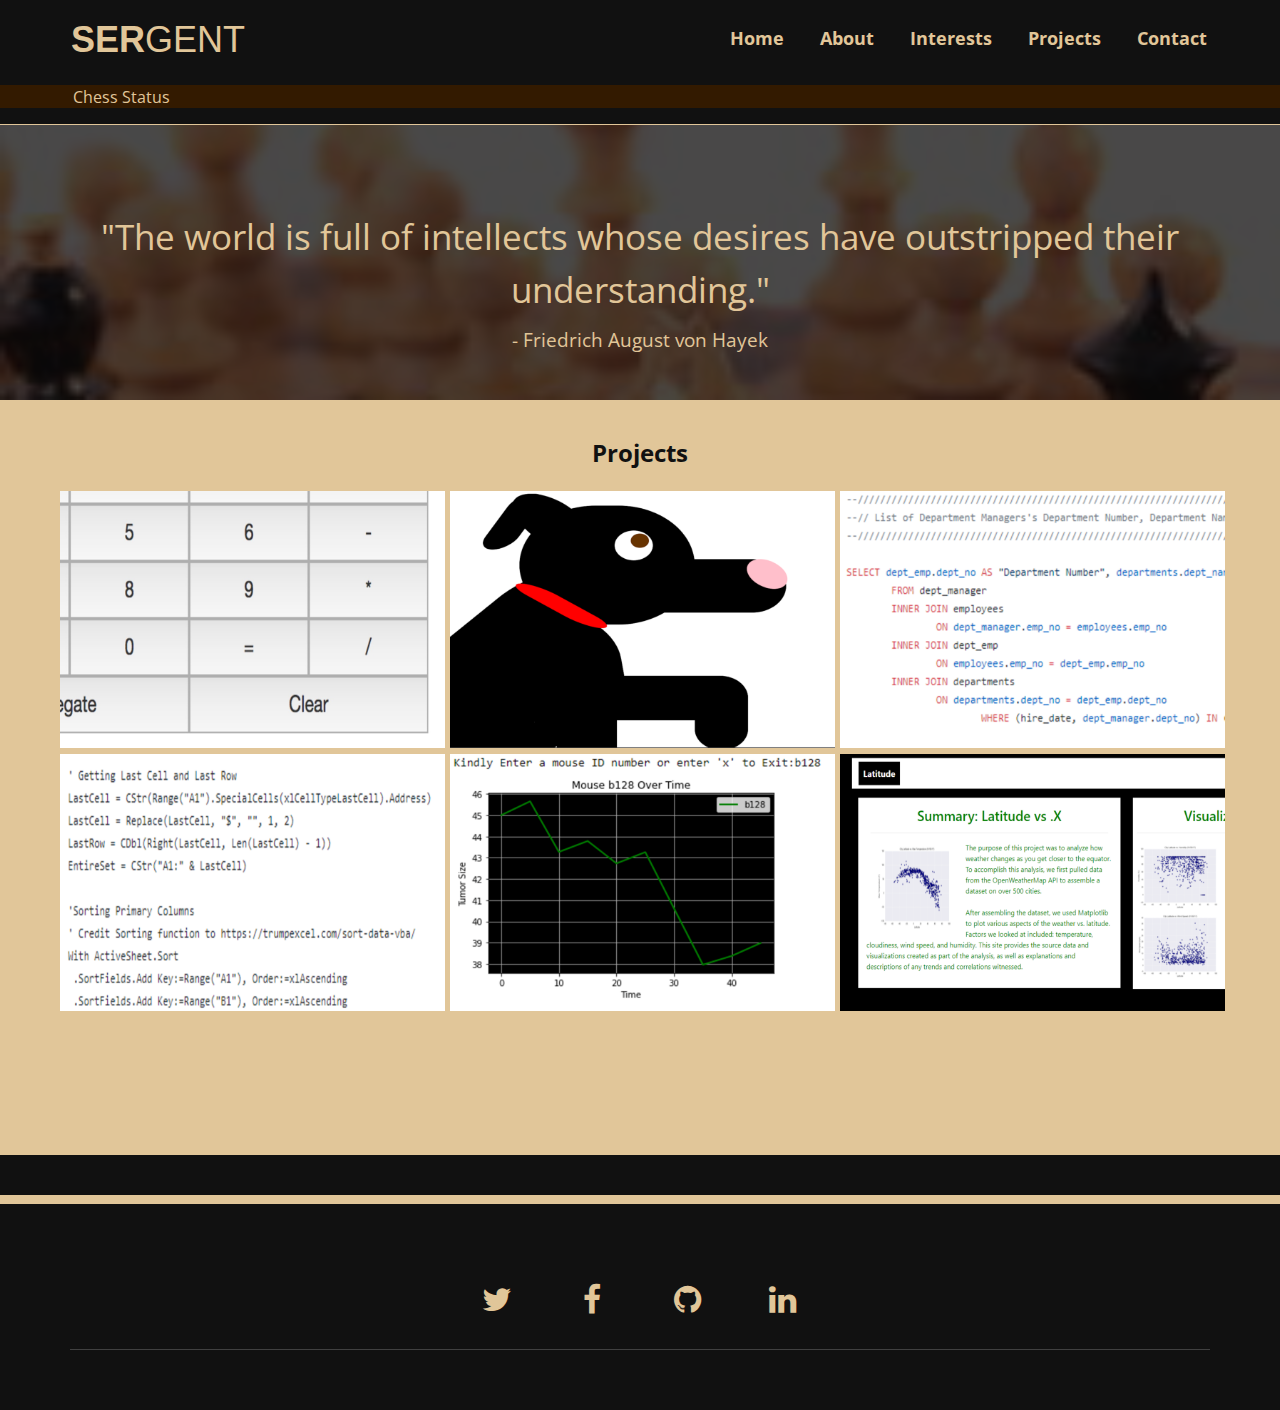
==== projects.html @ dc7c894d "first commit" ====
<!DOCTYPE html>
<html lang="en">
  <head>
    <!--///////////////////////////////////////////////////////////////////////////////////////////////////-->
    <!--///////////////////////////////////////////// Imports /////////////////////////////////////////////-->
    <!--///////////////////////////////////////////////////////////////////////////////////////////////////-->
    <meta charset="utf-8">
    <meta name="viewport" content="width=device-width, initial-scale=1">
    <title>Sergent</title>
    <!--<meta name="description" content="Attempting to see where this is.">-->
    <!--<meta name="keywords" content="free website templates, free bootstrap themes, free template, free bootstrap, free website template">-->
    <link rel="stylesheet" type="text/css" href="https://fonts.googleapis.com/css?family=Open+Sans|Candal|Alegreya+Sans">
    <link rel="stylesheet" type="text/css" href="css/font-awesome.min.css">
    <link rel="stylesheet" type="text/css" href="css/bootstrap.min.css">
    <link rel="stylesheet" type="text/css" href="css/imagehover.min.css">
    <link rel="stylesheet" type="text/css" href="css/style.css">
  </head>
  <body>
    <!--///////////////////////////////////////////////////////////////////////////////////////////////////-->
    <!--///////////////////////////////////////////// Nav Bar /////////////////////////////////////////////-->
    <!--///////////////////////////////////////////////////////////////////////////////////////////////////-->
    <nav class="navbar navbar-default navbar-fixed-top" id="ok">
      <div class="container">
        <div class="navbar-header">
        <button type="button" class="navbar-toggle" data-toggle="collapse" data-target="#myNavbar">
          <span class="icon-bar"></span>
          <span class="icon-bar"></span>
          <span class="icon-bar"></span>
        </button>
        <!--<img src="img/myHeader.jpg" class="navbar-brand class101">-->
        <a class="navbar-brand" href="index.html">Ser<span>gent</span></a>
        </div>
    <!--///////////////////////////////////////////////////////////////////////////////////////////////////-->
    <!--////////////////////////////////////////// Nav Bar Links///////////////////////////////////////////-->
    <!--///////////////////////////////////////////////////////////////////////////////////////////////////-->
        <div class="collapse navbar-collapse" id="myNavbar">
        <ul class="nav navbar-nav navbar-right">
          <li><a href="index.html">Home</a></li>
          <li><a href="about.html">About</a></li>
          <li><a href="interests.html">Interests</a></li>
          <li><a href="projects.html">Projects</a></li>
          <li><a href="contact.html">Contact</a></li>
        </ul>
        </div>
      </div>
      <div class="linksForMe">
        <div class="container">
            <a class="linksForMe1" href="https://www.chess.com/member/brenford" target="_blank">Chess Status</a>
        </div>
      </div>
    </nav>
    <!--///////////////////////////////////////////////////////////////////////////////////////////////////-->
    <!--/////////////////////////////////////////////// Quote /////////////////////////////////////////////-->
    <!--///////////////////////////////////////////////////////////////////////////////////////////////////-->
    <div class="banner">
      <div class="bg-color">
        <div class="container">
          <div class="row">
            <div class="banner-text text-center">
              <div class="intro-para text-center quote">
                <p class="big-text text-border">"The world is full of intellects whose desires have outstripped their understanding."</p>
                <a href="https://en.wikipedia.org/wiki/Friedrich_Hayek" target="_blank"><p class="fruitman">- Friedrich August von Hayek</p></a>
              </div>
            </div>
          </div>
        </div>
      </div>
    </div>
    <!--///////////////////////////////////////////////////////////////////////////////////////////////////-->
    <!--//////////////////////////////////////////// Projects /////////////////////////////////////////////-->
    <!--/////////////////////////////// Image sizes have to be 1080 by 720px //////////////////////////////-->
    <!--////////////////////////////////////// http://resizeimage.net/ ////////////////////////////////////-->
    <!--///////////////////////////////////////////////////////////////////////////////////////////////////-->

    <section id="projects" class="anchor"></section>
      <section id ="courses" class="section-padding" style="padding-bottom: 40px">
        <div class="container">
          <div class="row">
            <div class="header-section text-center">
              <h2><Strong>Projects</Strong></h2> 
            </div>
          </div>
        </div>
        <div class="container gamechanger">
          <div class="row">
            <div class="col-md-4 col-sm-6 padleft-right gamechanger1">
              <figure class="imghvr-fold-up">
                <img src="img/myNewCalc.jpg" class="img-responsive">
                <figcaption>
                    <h3>Calculator</h3>
                    <p>A basic JavaScript calculator.</p>
                </figcaption>
                <a href="https://github.com/Preft/JSCalc" target="_blank"></a>
              </figure>
            </div>
            <div class="col-md-4 col-sm-6 padleft-right gamechanger1">
              <figure class="imghvr-fold-up">
                <img src="img/newDog.png" class=" img-responsive">
                <figcaption>
                    <h3>Italian Greyhound</h3>
                    <p>An html/css construction of an Italian Greyhound.</p>
                </figcaption>
                <a href="https://codepen.io/Preft/pen/owXWNm" target="_blank"></a>
              </figure>
            </div>
            <div class="col-md-4 col-sm-6 padleft-right gamechanger1">
              <figure class="imghvr-fold-up">
                <img src="img/SQL_Queries.png" class="img-responsive">
                <figcaption>
                    <h3>SQL Queries</h3>
                    <p>Analysis of Employee Info using PostgreSQL.</p>
                </figcaption>
                <a href="https://github.com/Preft/sql-challenge" target="_blank"></a>
              </figure>
            </div>
            <div class="col-md-4 col-sm-6 padleft-right gamechanger1">
              <figure class="imghvr-fold-up">
                <img src="img/VBAStock.png" class="img-responsive">
                <figcaption>
                    <h3>VBA Script</h3>
                    <p>Summarizing Stock information using VBA.</p>
                </figcaption>
                <a href="https://github.com/Preft/VBA-challenge" target="_blank"></a>
              </figure>
            </div>
            <div class="col-md-4 col-sm-6 padleft-right gamechanger1">
              <figure class="imghvr-fold-up">
                <img src="img/MatPlotLib.png" class="img-responsive">
                <figcaption>
                    <h3>Python's MatPlotLib Library</h3>
                    <p>Graphing Demonstration using Python's MatPlotLib library.</p>
                </figcaption>
                <a href="https://github.com/Preft/The-Power-of-Plots" target="_blank"></a>
              </figure>
            </div>
            <div class="col-md-4 col-sm-6 padleft-right gamechanger1">
              <figure class="imghvr-fold-up">
                <img src="img/WebDesignFrame.png" class="img-responsive">
                <figcaption>
                    <h3>Web Design Page</h3>
                    <p>Page created from HTLM and CSS to display data.</p>
                </figcaption>
                <a href="https://github.com/Preft/Web-Design-Challenge" target="_blank"></a>
              </figure>
            </div>
          </div>
        </div>
      <br>
      <br>
      <br>
      <br>
    </section>
    <!--///////////////////////////////////////////////////////////////////////////////////////////////////-->
    <!--////////////////////////////////////////////// Footer /////////////////////////////////////////////-->
    <!--///////////////////////////////////////////////////////////////////////////////////////////////////-->
    <footer id="footer" class="footer">
      <div class="linksForMe2"></div>
      <div class="container text-center">
      <ul class="social-links">
        <li><a href="https://twitter.com/Cyclic_BlitZ" target="_blank"><i class="fa fa-twitter fa-fw"></i></a></li>
        <li><a href="https://www.facebook.com/brent.sergent.7" target="_blank"><i class="fa fa-facebook fa-fw"></i></a></li>
        <li><a href="https://github.com/Preft" target="_blank"><i class="fa fa-github fa-fw"></i></a></li>
        <li><a href="https://www.linkedin.com/in/brenford-sergent-08a027138/" target="_blank"><i class="fa fa-linkedin fa-fw"></i></a></li>
      </ul>
            <!--<a href="https://bootstrapmade.com/" style="color: black">Free Bootstrap Themes</a>-->
      </div>
    </footer>
    <script src="js/jquery.min.js"></script>
    <script src="js/jquery.easing.min.js"></script>
    <script src="js/bootstrap.min.js"></script>
    <script src="js/custom.js"></script>
    <!--<script src="contactform/contactform.js"></script>-->
    
  </body>
</html>
---- css/imagehover.min.css ----
/*
 * ImageHover.css - http://www.imagehover.io
 */
 [class*=' imghvr-'],[class^=imghvr-]{position:relative;display:inline-block;margin:0;max-width:100%;background-color:#2266a5;color:#fff;overflow:hidden;-webkit-backface-visibility:hidden;backface-visibility:hidden;-moz-osx-font-smoothing:grayscale;-webkit-transform:translateZ(0);transform:translateZ(0)}[class*=' imghvr-']>img,[class^=imghvr-]>img{vertical-align:top;max-width:100%}[class*=' imghvr-'] figcaption,[class^=imghvr-] figcaption{background-color:#135796;padding:30px;position:absolute;top:0;bottom:0;left:0;right:0;color:#fff}[class*=' imghvr-'] figcaption h1,[class*=' imghvr-'] figcaption h2,[class*=' imghvr-'] figcaption h3,[class*=' imghvr-'] figcaption h4,[class*=' imghvr-'] figcaption h5,[class*=' imghvr-'] figcaption h6,[class^=imghvr-] figcaption h1,[class^=imghvr-] figcaption h2,[class^=imghvr-] figcaption h3,[class^=imghvr-] figcaption h4,[class^=imghvr-] figcaption h5,[class^=imghvr-] figcaption h6{color:#fff}[class*=' imghvr-'] a,[class^=imghvr-] a{position:absolute;top:0;bottom:0;left:0;right:0;z-index:1}[class*=' imghvr-'],[class*=' imghvr-'] *,[class*=' imghvr-'] :after,[class*=' imghvr-'] :before,[class*=' imghvr-']:after,[class*=' imghvr-']:before,[class^=imghvr-],[class^=imghvr-] *,[class^=imghvr-] :after,[class^=imghvr-] :before,[class^=imghvr-]:after,[class^=imghvr-]:before{-webkit-box-sizing:border-box;box-sizing:border-box;-webkit-transition:all .35s ease;transition:all .35s ease}[class*=' imghvr-fade'] figcaption,[class*=' imghvr-fade']:hover>img,[class^=imghvr-fade] figcaption,[class^=imghvr-fade]:hover>img{opacity:0}[class*=' imghvr-fade']:hover figcaption,[class^=imghvr-fade]:hover figcaption{opacity:1}[class*=' imghvr-fade']:hover figcaption,[class*=' imghvr-fade']:hover>img,[class^=imghvr-fade]:hover figcaption,[class^=imghvr-fade]:hover>img{-webkit-transform:translate(0,0);transform:translate(0,0)}.imghvr-fade-in-up figcaption{-webkit-transform:translate(0,15%);transform:translate(0,15%)}.imghvr-fade-in-down figcaption{-webkit-transform:translate(0,-15%);transform:translate(0,-15%)}.imghvr-fade-in-left figcaption{-webkit-transform:translate(-15%,0);transform:translate(-15%,0)}.imghvr-fade-in-right figcaption{-webkit-transform:translate(15%,0);transform:translate(15%,0)}[class*=' imghvr-push-']:hover figcaption,[class^=imghvr-push-]:hover figcaption{-webkit-transform:translate(0,0);transform:translate(0,0)}.imghvr-push-up figcaption{-webkit-transform:translateY(100%);transform:translateY(100%)}.imghvr-push-down figcaption,.imghvr-push-up:hover>img{-webkit-transform:translateY(-100%);transform:translateY(-100%)}.imghvr-push-down:hover>img{-webkit-transform:translateY(100%);transform:translateY(100%)}.imghvr-push-left figcaption{-webkit-transform:translateX(100%);transform:translateX(100%)}.imghvr-push-left:hover>img,.imghvr-push-right figcaption{-webkit-transform:translateX(-100%);transform:translateX(-100%)}.imghvr-push-right:hover>img{-webkit-transform:translateX(100%);transform:translateX(100%)}[class*=' imghvr-slide-']:hover figcaption,[class^=imghvr-slide-]:hover figcaption{-webkit-transform:translate(0,0);transform:translate(0,0)}.imghvr-slide-up figcaption{-webkit-transform:translateY(100%);transform:translateY(100%)}.imghvr-slide-down figcaption{-webkit-transform:translateY(-100%);transform:translateY(-100%)}.imghvr-slide-left figcaption{-webkit-transform:translateX(100%);transform:translateX(100%)}.imghvr-slide-right figcaption{-webkit-transform:translateX(-100%);transform:translateX(-100%)}.imghvr-slide-top-left figcaption{-webkit-transform:translate(-100%,-100%);transform:translate(-100%,-100%)}.imghvr-slide-top-right figcaption{-webkit-transform:translate(100%,-100%);transform:translate(100%,-100%)}.imghvr-slide-bottom-left figcaption{-webkit-transform:translate(-100%,100%);transform:translate(-100%,100%)}.imghvr-slide-bottom-right figcaption{-webkit-transform:translate(100%,100%);transform:translate(100%,100%)}[class*=' imghvr-reveal-']:before,[class^=imghvr-reveal-]:before{position:absolute;top:0;bottom:0;left:0;right:0;content:'';background-color:#135796}[class*=' imghvr-reveal-'] figcaption,[class^=imghvr-reveal-] figcaption{opacity:0}[class*=' imghvr-reveal-']:hover:before,[class^=imghvr-reveal-]:hover:before{-webkit-transform:translate(0,0);transform:translate(0,0)}[class*=' imghvr-reveal-']:hover figcaption,[class^=imghvr-reveal-]:hover figcaption{opacity:1;-webkit-transition-delay:.21s;transition-delay:.21s}.imghvr-reveal-up:before{-webkit-transform:translateY(100%);transform:translateY(100%)}.imghvr-reveal-down:before{-webkit-transform:translateY(-100%);transform:translateY(-100%)}.imghvr-reveal-left:before{-webkit-transform:translateX(100%);transform:translateX(100%)}.imghvr-reveal-right:before{-webkit-transform:translateX(-100%);transform:translateX(-100%)}.imghvr-reveal-top-left:before{-webkit-transform:translate(-100%,-100%);transform:translate(-100%,-100%)}.imghvr-reveal-top-right:before{-webkit-transform:translate(100%,-100%);transform:translate(100%,-100%)}.imghvr-reveal-bottom-left:before{-webkit-transform:translate(-100%,100%);transform:translate(-100%,100%)}.imghvr-reveal-bottom-right:before{-webkit-transform:translate(100%,100%);transform:translate(100%,100%)}[class*=' imghvr-hinge-'],[class^=imghvr-hinge-]{-webkit-perspective:50em;perspective:50em}[class*=' imghvr-hinge-'] figcaption,[class^=imghvr-hinge-] figcaption{opacity:0;z-index:1}[class*=' imghvr-hinge-']:hover img,[class^=imghvr-hinge-]:hover img{opacity:0}[class*=' imghvr-hinge-']:hover figcaption,[class^=imghvr-hinge-]:hover figcaption{opacity:1;-webkit-transition-delay:.21s;transition-delay:.21s}.imghvr-hinge-up img{-webkit-transform-origin:50% 0;-ms-transform-origin:50% 0;transform-origin:50% 0}.imghvr-hinge-up figcaption{-webkit-transform:rotateX(90deg);transform:rotateX(90deg);-webkit-transform-origin:50% 100%;-ms-transform-origin:50% 100%;transform-origin:50% 100%}.imghvr-hinge-up:hover>img{-webkit-transform:rotateX(-90deg);transform:rotateX(-90deg)}.imghvr-hinge-up:hover figcaption{-webkit-transform:rotateX(0);transform:rotateX(0)}.imghvr-hinge-down img{-webkit-transform-origin:50% 100%;-ms-transform-origin:50% 100%;transform-origin:50% 100%}.imghvr-hinge-down figcaption{-webkit-transform:rotateX(-90deg);transform:rotateX(-90deg);-webkit-transform-origin:50% -50%;-ms-transform-origin:50% -50%;transform-origin:50% -50%}.imghvr-hinge-down:hover>img{-webkit-transform:rotateX(90deg);transform:rotateX(90deg);opacity:0}.imghvr-hinge-down:hover figcaption{-webkit-transform:rotateX(0);transform:rotateX(0)}.imghvr-hinge-left img{-webkit-transform-origin:0 50%;-ms-transform-origin:0 50%;transform-origin:0 50%}.imghvr-hinge-left figcaption{-webkit-transform:rotateY(-90deg);transform:rotateY(-90deg);-webkit-transform-origin:100% 50%;-ms-transform-origin:100% 50%;transform-origin:100% 50%}.imghvr-hinge-left:hover>img{-webkit-transform:rotateY(90deg);transform:rotateY(90deg)}.imghvr-hinge-left:hover figcaption{-webkit-transform:rotateY(0);transform:rotateY(0)}.imghvr-hinge-right img{-webkit-transform-origin:100% 50%;-ms-transform-origin:100% 50%;transform-origin:100% 50%}.imghvr-hinge-right figcaption{-webkit-transform:rotateY(90deg);transform:rotateY(90deg);-webkit-transform-origin:0 50%;-ms-transform-origin:0 50%;transform-origin:0 50%}.imghvr-hinge-right:hover>img{-webkit-transform:rotateY(-90deg);transform:rotateY(-90deg)}.imghvr-hinge-right:hover figcaption{-webkit-transform:rotateY(0);transform:rotateY(0)}[class*=' imghvr-flip-'],[class^=imghvr-flip-]{-webkit-perspective:50em;perspective:50em}[class*=' imghvr-flip-'] img,[class^=imghvr-flip-] img{backface-visibility:hidden}[class*=' imghvr-flip-'] figcaption,[class*=' imghvr-flip-']:hover>img,[class^=imghvr-flip-] figcaption,[class^=imghvr-flip-]:hover>img{opacity:0}[class*=' imghvr-flip-']:hover figcaption,[class^=imghvr-flip-]:hover figcaption{opacity:1;-webkit-transition-delay:.13999999999999999s;transition-delay:.13999999999999999s}.imghvr-flip-horiz figcaption{-webkit-transform:rotateX(90deg);transform:rotateX(90deg);-webkit-transform-origin:0 50%;-ms-transform-origin:0 50%;transform-origin:0 50%}.imghvr-flip-horiz:hover img{-webkit-transform:rotateX(-180deg);transform:rotateX(-180deg)}.imghvr-flip-horiz:hover figcaption{-webkit-transform:rotateX(0);transform:rotateX(0)}.imghvr-flip-vert figcaption{-webkit-transform:rotateY(90deg);transform:rotateY(90deg);-webkit-transform-origin:50% 0;-ms-transform-origin:50% 0;transform-origin:50% 0}.imghvr-flip-vert:hover>img{-webkit-transform:rotateY(-180deg);transform:rotateY(-180deg)}.imghvr-flip-vert:hover figcaption{-webkit-transform:rotateY(0);transform:rotateY(0)}.imghvr-flip-diag-1 figcaption{-webkit-transform:rotate3d(1,-1,0,100deg);transform:rotate3d(1,-1,0,100deg)}.imghvr-flip-diag-1:hover>img{-webkit-transform:rotate3d(-1,1,0,100deg);transform:rotate3d(-1,1,0,100deg)}.imghvr-flip-diag-1:hover figcaption{-webkit-transform:rotate3d(0,0,0,0deg);transform:rotate3d(0,0,0,0deg)}.imghvr-flip-diag-2 figcaption{-webkit-transform:rotate3d(1,1,0,100deg);transform:rotate3d(1,1,0,100deg)}.imghvr-flip-diag-2:hover>img{-webkit-transform:rotate3d(-1,-1,0,100deg);transform:rotate3d(-1,-1,0,100deg)}.imghvr-flip-diag-2:hover figcaption{-webkit-transform:rotate3d(0,0,0,0deg);transform:rotate3d(0,0,0,0deg)}[class*=' imghvr-shutter-out-']:before,[class^=imghvr-shutter-out-]:before{background:#135796;position:absolute;content:'';-webkit-transition-delay:105ms;transition-delay:105ms}[class*=' imghvr-shutter-out-'] figcaption,[class^=imghvr-shutter-out-] figcaption{opacity:0;-webkit-transition-delay:0s;transition-delay:0s}[class*=' imghvr-shutter-out-']:hover:before,[class^=imghvr-shutter-out-]:hover:before{-webkit-transition-delay:0s;transition-delay:0s}[class*=' imghvr-shutter-out-']:hover figcaption,[class^=imghvr-shutter-out-]:hover figcaption{opacity:1;-webkit-transition-delay:105ms;transition-delay:105ms}.imghvr-shutter-out-horiz:before{left:50%;right:50%;top:0;bottom:0}.imghvr-shutter-out-horiz:hover:before{left:0;right:0}.imghvr-shutter-out-vert:before{top:50%;bottom:50%;left:0;right:0}.imghvr-shutter-out-vert:hover:before{top:0;bottom:0}.imghvr-shutter-out-diag-1:before{top:50%;bottom:50%;left:-35%;right:-35%;-webkit-transform:rotate(45deg);transform:rotate(45deg)}.imghvr-shutter-out-diag-1:hover:before{top:-35%;bottom:-35%}.imghvr-shutter-out-diag-2:before{top:50%;bottom:50%;left:-35%;right:-35%;-webkit-transform:rotate(-45deg);transform:rotate(-45deg)}.imghvr-shutter-out-diag-2:hover:before{top:-35%;bottom:-35%}[class*=' imghvr-shutter-in-']:after,[class*=' imghvr-shutter-in-']:before,[class^=imghvr-shutter-in-]:after,[class^=imghvr-shutter-in-]:before{background:#135796;position:absolute;content:''}[class*=' imghvr-shutter-in-']:after,[class^=imghvr-shutter-in-]:after{top:0;left:0}[class*=' imghvr-shutter-in-']:before,[class^=imghvr-shutter-in-]:before{right:0;bottom:0}[class*=' imghvr-shutter-in-'] figcaption,[class^=imghvr-shutter-in-] figcaption{opacity:0;z-index:1}[class*=' imghvr-shutter-in-']:hover figcaption,[class^=imghvr-shutter-in-]:hover figcaption{opacity:1;-webkit-transition-delay:.21s;transition-delay:.21s}.imghvr-shutter-in-horiz:after,.imghvr-shutter-in-horiz:before{width:0;height:100%}.imghvr-shutter-in-horiz:hover:after,.imghvr-shutter-in-horiz:hover:before{width:50%}.imghvr-shutter-in-vert:after,.imghvr-shutter-in-vert:before{height:0;width:100%}.imghvr-shutter-in-vert:hover:after,.imghvr-shutter-in-vert:hover:before{height:50%}.imghvr-shutter-in-out-horiz:after,.imghvr-shutter-in-out-horiz:before{width:0;height:100%}.imghvr-shutter-in-out-horiz:hover:after,.imghvr-shutter-in-out-horiz:hover:before{width:100%;opacity:.75}.imghvr-shutter-in-out-vert:after,.imghvr-shutter-in-out-vert:before{height:0;width:100%}.imghvr-shutter-in-out-vert:hover:after,.imghvr-shutter-in-out-vert:hover:before{height:100%;opacity:.75}.imghvr-shutter-in-out-diag-1:after,.imghvr-shutter-in-out-diag-1:before{width:200%;height:200%;-webkit-transition:all .6s ease;transition:all .6s ease;opacity:.75}.imghvr-shutter-in-out-diag-1:after{-webkit-transform:skew(-45deg) translateX(-150%);transform:skew(-45deg) translateX(-150%)}.imghvr-shutter-in-out-diag-1:before{-webkit-transform:skew(-45deg) translateX(150%);transform:skew(-45deg) translateX(150%)}.imghvr-shutter-in-out-diag-1:hover:after{-webkit-transform:skew(-45deg) translateX(-50%);transform:skew(-45deg) translateX(-50%)}.imghvr-shutter-in-out-diag-1:hover:before{-webkit-transform:skew(-45deg) translateX(50%);transform:skew(-45deg) translateX(50%)}.imghvr-shutter-in-out-diag-2:after,.imghvr-shutter-in-out-diag-2:before{width:200%;height:200%;-webkit-transition:all .6s ease;transition:all .6s ease;opacity:.75}.imghvr-shutter-in-out-diag-2:after{-webkit-transform:skew(45deg) translateX(-100%);transform:skew(45deg) translateX(-100%)}.imghvr-shutter-in-out-diag-2:before{-webkit-transform:skew(45deg) translateX(100%);transform:skew(45deg) translateX(100%)}.imghvr-shutter-in-out-diag-2:hover:after,.imghvr-shutter-in-out-diag-2:hover:before{-webkit-transform:skew(45deg) translateX(0);transform:skew(45deg) translateX(0)}[class*=' imghvr-fold'],[class^=imghvr-fold]{-webkit-perspective:50em;perspective:50em}[class*=' imghvr-fold'] img,[class^=imghvr-fold] img{-webkit-transform-origin:50% 0;-ms-transform-origin:50% 0;transform-origin:50% 0}[class*=' imghvr-fold'] figcaption,[class^=imghvr-fold] figcaption{z-index:1;opacity:0}[class*=' imghvr-fold']:hover>img,[class^=imghvr-fold]:hover>img{opacity:0;-webkit-transition-delay:0;transition-delay:0}[class*=' imghvr-fold']:hover figcaption,[class^=imghvr-fold]:hover figcaption{-webkit-transform:rotateX(0) translate3d(0,0,0) scale(1);transform:rotateX(0) translate3d(0,0,0) scale(1);opacity:1;-webkit-transition-delay:.21s;transition-delay:.21s}.imghvr-fold-up>img{-webkit-transform-origin:50% 0;-ms-transform-origin:50% 0;transform-origin:50% 0}.imghvr-fold-up figcaption{-webkit-transform:rotateX(-90deg) translate3d(0,-50%,0) scale(.6);transform:rotateX(-90deg) translate3d(0,-50%,0) scale(.6);-webkit-transform-origin:50% 100%;-ms-transform-origin:50% 100%;transform-origin:50% 100%}.imghvr-fold-up:hover>img{-webkit-transform:rotateX(90deg) scale(.6) translateY(50%);transform:rotateX(90deg) scale(.6) translateY(50%)}.imghvr-fold-down>img{-webkit-transform-origin:50% 100%;-ms-transform-origin:50% 100%;transform-origin:50% 100%}.imghvr-fold-down figcaption{-webkit-transform:rotateX(90deg) translate3d(0,50%,0) scale(.6);transform:rotateX(90deg) translate3d(0,50%,0) scale(.6);-webkit-transform-origin:50% 0;-ms-transform-origin:50% 0;transform-origin:50% 0}.imghvr-fold-down:hover>img{-webkit-transform:rotateX(-90deg) scale(.6) translateY(-50%);transform:rotateX(-90deg) scale(.6) translateY(-50%)}.imghvr-fold-left>img{-webkit-transform-origin:0 50%;-ms-transform-origin:0 50%;transform-origin:0 50%}.imghvr-fold-left figcaption{-webkit-transform:rotateY(90deg) translate3d(-50%,0,0) scale(.6);transform:rotateY(90deg) translate3d(-50%,0,0) scale(.6);-webkit-transform-origin:100% 50%;-ms-transform-origin:100% 50%;transform-origin:100% 50%}.imghvr-fold-left:hover>img{-webkit-transform:rotateY(-90deg) scale(.6) translateX(50%);transform:rotateY(-90deg) scale(.6) translateX(50%)}.imghvr-fold-right{-webkit-perspective:50em;perspective:50em}.imghvr-fold-right>img{-webkit-transform-origin:100% 50%;-ms-transform-origin:100% 50%;transform-origin:100% 50%}.imghvr-fold-right figcaption{-webkit-transform:rotateY(-90deg) translate3d(50%,0,0) scale(.6);transform:rotateY(-90deg) translate3d(50%,0,0) scale(.6);-webkit-transform-origin:0 50%;-ms-transform-origin:0 50%;transform-origin:0 50%}.imghvr-fold-right:hover>img{-webkit-transform:rotateY(90deg) scale(.6) translateX(-50%);transform:rotateY(90deg) scale(.6) translateX(-50%)}.imghvr-zoom-in figcaption{opacity:0;-webkit-transform:scale(.5);transform:scale(.5)}.imghvr-zoom-in:hover figcaption{-webkit-transform:scale(1);transform:scale(1);opacity:1}[class*=' imghvr-zoom-out'] figcaption,[class^=imghvr-zoom-out] figcaption{-webkit-transform:scale(.5);transform:scale(.5);-webkit-transform-origin:50% 50%;-ms-transform-origin:50% 50%;transform-origin:50% 50%;opacity:0}[class*=' imghvr-zoom-out'].hover figcaption,[class*=' imghvr-zoom-out']:hover figcaption,[class^=imghvr-zoom-out].hover figcaption,[class^=imghvr-zoom-out]:hover figcaption{-webkit-transform:scale(1);transform:scale(1);opacity:1;-webkit-transition-delay:.35s;transition-delay:.35s}.imghvr-zoom-out:hover>img{-webkit-transform:scale(.5);transform:scale(.5);opacity:0}.imghvr-zoom-out-up.hover>img,.imghvr-zoom-out-up:hover>img{-webkit-animation:imghvr-zoom-out-up .40249999999999997s linear;animation:imghvr-zoom-out-up .40249999999999997s linear;-webkit-animation-iteration-count:1;animation-iteration-count:1;-webkit-animation-fill-mode:forwards;animation-fill-mode:forwards}@-webkit-keyframes imghvr-zoom-out-up{50%{-webkit-transform:scale(.8) translateY(0);transform:scale(.8) translateY(0);opacity:.5}100%{-webkit-transform:scale(.8) translateY(-150%);transform:scale(.8) translateY(-150%);opacity:.5}}@keyframes imghvr-zoom-out-up{50%{-webkit-transform:scale(.8) translateY(0);transform:scale(.8) translateY(0);opacity:.5}100%{-webkit-transform:scale(.8) translateY(-150%);transform:scale(.8) translateY(-150%);opacity:.5}}.imghvr-zoom-out-down.hover>img,.imghvr-zoom-out-down:hover>img{-webkit-animation:imghvr-zoom-out-down .40249999999999997s linear;animation:imghvr-zoom-out-down .40249999999999997s linear;-webkit-animation-iteration-count:1;animation-iteration-count:1;-webkit-animation-fill-mode:forwards;animation-fill-mode:forwards}@-webkit-keyframes imghvr-zoom-out-down{50%{-webkit-transform:scale(.8) translateY(0);transform:scale(.8) translateY(0);opacity:.5}100%{-webkit-transform:scale(.8) translateY(150%);transform:scale(.8) translateY(150%);opacity:.5}}@keyframes imghvr-zoom-out-down{50%{-webkit-transform:scale(.8) translateY(0);transform:scale(.8) translateY(0);opacity:.5}100%{-webkit-transform:scale(.8) translateY(150%);transform:scale(.8) translateY(150%);opacity:.5}}.imghvr-zoom-out-left.hover>img,.imghvr-zoom-out-left:hover>img{-webkit-animation:imghvr-zoom-out-left .40249999999999997s linear;animation:imghvr-zoom-out-left .40249999999999997s linear;-webkit-animation-iteration-count:1;animation-iteration-count:1;-webkit-animation-fill-mode:forwards;animation-fill-mode:forwards}@-webkit-keyframes imghvr-zoom-out-left{50%{-webkit-transform:scale(.8) translateX(0);transform:scale(.8) translateX(0);opacity:.5}100%{-webkit-transform:scale(.8) translateX(-150%);transform:scale(.8) translateX(-150%);opacity:.5}}@keyframes imghvr-zoom-out-left{50%{-webkit-transform:scale(.8) translateX(0);transform:scale(.8) translateX(0);opacity:.5}100%{-webkit-transform:scale(.8) translateX(-150%);transform:scale(.8) translateX(-150%);opacity:.5}}.imghvr-zoom-out-right.hover>img,.imghvr-zoom-out-right:hover>img{-webkit-animation:imghvr-zoom-out-right .40249999999999997s linear;animation:imghvr-zoom-out-right .40249999999999997s linear;-webkit-animation-iteration-count:1;animation-iteration-count:1;-webkit-animation-fill-mode:forwards;animation-fill-mode:forwards}@-webkit-keyframes imghvr-zoom-out-right{50%{-webkit-transform:scale(.8) translateX(0);transform:scale(.8) translateX(0);opacity:.5}100%{-webkit-transform:scale(.8) translateX(150%);transform:scale(.8) translateX(150%);opacity:.5}}@keyframes imghvr-zoom-out-right{50%{-webkit-transform:scale(.8) translateX(0);transform:scale(.8) translateX(0);opacity:.5}100%{-webkit-transform:scale(.8) translateX(150%);transform:scale(.8) translateX(150%);opacity:.5}}.imghvr-zoom-out-flip-horiz{-webkit-perspective:50em;perspective:50em}.imghvr-zoom-out-flip-horiz figcaption{opacity:0;-webkit-transform:rotateX(90deg) translateY(-100%) scale(.5);transform:rotateX(90deg) translateY(-100%) scale(.5)}.imghvr-zoom-out-flip-horiz.hover>img,.imghvr-zoom-out-flip-horiz:hover>img{-webkit-transform:rotateX(-100deg) translateY(50%) scale(.5);transform:rotateX(-100deg) translateY(50%) scale(.5);opacity:0;-webkit-transition-delay:0;transition-delay:0}.imghvr-zoom-out-flip-horiz.hover figcaption,.imghvr-zoom-out-flip-horiz:hover figcaption{-webkit-transform:rotateX(0) translateY(0) scale(1);transform:rotateX(0) translateY(0) scale(1);opacity:1;-webkit-transition-delay:.35s;transition-delay:.35s}.imghvr-zoom-out-flip-vert{-webkit-perspective:50em;perspective:50em}.imghvr-zoom-out-flip-vert figcaption{opacity:0;-webkit-transform:rotateY(90deg) translate(50%,0) scale(.5);transform:rotateY(90deg) translate(50%,0) scale(.5)}.imghvr-zoom-out-flip-vert.hover>img,.imghvr-zoom-out-flip-vert:hover>img{-webkit-transform:rotateY(-100deg) translateX(50%) scale(.5);transform:rotateY(-100deg) translateX(50%) scale(.5);opacity:0;-webkit-transition-delay:0;transition-delay:0}.imghvr-zoom-out-flip-vert.hover figcaption,.imghvr-zoom-out-flip-vert:hover figcaption{-webkit-transform:rotateY(0) translate(0,0) scale(1);transform:rotateY(0) translate(0,0) scale(1);opacity:1;-webkit-transition-delay:.35s;transition-delay:.35s}.imghvr-blur figcaption{opacity:0}.imghvr-blur:hover>img{-webkit-filter:blur(30px);filter:blur(30px);-webkit-transform:scale(1.2);transform:scale(1.2);opacity:0}.imghvr-blur:hover figcaption{opacity:1;-webkit-transition-delay:.21s;transition-delay:.21s}
---- css/style.css ----
/*
    Theme Name: Mentor
    Theme URL: https://bootstrapmade.com/mentor-free-education-bootstrap-theme/
    Author: BootstrapMade.com
    Author URL: https://bootstrapmade.com
*/

/*///////////////////////////////////// Body Elements ////////////////////////////////////////////*/
body {
	font-size: 15px;
    line-height: 1.52;
    /*color: #717f86;*/
    color: #111;
    font-size: 16px;
	font-family: 'Open Sans', sans-serif;
    font-weight: 400;
    background-color: #E1C699;
}
ol, ul {
	list-style: none;
}
blockquote, q {
	quotes: none;
}
blockquote:before, blockquote:after,
q:before, q:after {
	content: '';
	content: none;
}
table {
	border-collapse: collapse;
	border-spacing: 0;
}
/*////////////////////////////////////Section Padings over the document ////////////////////////////////////////////*/
.section-padding{
	padding: 20px 0px;

}fishboy
/*///////////////////////////////////// Header Colors ////////////////////////////////////////////*/
h1, h3, h4, h5, h6{
    font-family: Open Sans, sans-serif;
    font-weight: 700;
    /*color: #4B4B4C;*/
    color: #E1C699;
}
/*////////////////////////////////////////// Links/////////////////////////////////////////////////*/
a{
    color: #808080;
    text-decoration: none;
    
}
/*///////////////////////////////////// Links hovered////////////////////////////////////////////*/
a:hover, a:focus{
    color: #808080 !important;
    text-decoration: none;
    box-shadow: 0px 1px 0px #888888;
    
}
/***********************************
Navigation bar
************************************/
.linksForMe {
    height:15px;
    width: 100%;
    background-color: #331a00;
    z-index: 20;
    padding-bottom: 23px;
    font-family: Open Sans, sans-serif;
    font-size: 16;
    margin-bottom: 1em;
}
a.linksForMe1{
    font-family: Open Sans, sans-serif !important;
    font-size: 26 !important;
    z-index: 21;
    font-family: Open Sans, sans-serif;
    font-size: 106;
    padding-left: 3px;
    color: #E1C699;
}
.linksForMe2 {
    height: 9px;
    width: 100%;
    background-color: #E1C699;
    z-index: 20;
    font-family: Open Sans, sans-serif;
    font-size: 16;
    

    
}


.fishboy{
    text-indent: 30px;
    margin-left: 40px;
    margin-right: 20px;
}
.fishboy1{
    margin-left: 40px;
}
.fishboy2{
    margin-left: 40px;
    text-align: center;
}

/*///////////////////////////////Changes the color of the top left title/////////////////////////////////////*/
.navbar-default .navbar-brand {
    /*color: #5FCF80;*/
    color: #E1C699; /* color 1:*/
    padding-bottom: 5px !important;
    z-index: -1;

}
.navbar-default .navbar-brand:hover {
    color:  #808080 !important;
}
/*////////////////////////////////// Changes the color the header ///////////////////////////////////////////*/
.navbar-default {
    /*background-color: #ffffff;*/
    /* https://stackoverflow.com/questions/4997493/set-opacity-of-background-image-without-affecting-child-elements */
    background-color: #111;
    /*background: linear-gradient(rgba(20,20,20,.97), rgba(20,20,20,.97));*/
}
.navbar{
    border-bottom: .5px solid #E1C699 !important;
}



/*///////////////////////////////////////////// Unknown //////////////////////////////////////////////////////*/
.course-text{
    padding: 84px;
}
/*///////////////////////////////////// Nave elements such as Home ////////////////////////////////////////////*/
.navbar-default .navbar-nav > li > a {
    /*color: #717f86;*/
    font-size: 18px;
    font-weight: 700;
    color: #E1C699;
    
}




/*/////////////////////////////////////// Nave elements padding ////////////////////////////////////////////////*/
.navbar-nav > li > a{
	padding: 0px;
	margin: 20px 15px;
	padding: 8px 3px;
}
/*///////////////////////////////////// Nave elements hover color ////////////////////////////////////////////*/
.navbar-default .navbar-nav > li > a:focus, .navbar-default .navbar-nav > li > a:hover
{
	/*color: #5FCF80;*/
    color: #808080;
}
/*///////////////////////////////////// Navbar selected ////////////////////////////////////////////*/
.navbar-nav .active a{
    background: none !important;
    /*color: #5FCF80 !important;*/
    color: #9fbfdf !important;
    outline: none;
}
/*///////////////////////////////////// Unknown ////////////////////////////////////////////*/

.btn-trial a{
	/*background-color: #5FCF80;*/
    background-color: #00b3b3 !important;
	border-radius: 25px;
	/*color: #ffffff !important;*/
    color: #808080;
	border: 1px solid #5FCF80;
}
/*///////////////////////////////////// Unknown ////////////////////////////////////////////*/
.btn-trial a:hover, .btn-trial a:focus{
	border: 1px solid #00b3b3;
	background-color: #E1C699;
	color: #808080 !important;
}

/*///////////////////////////////////// Navbar brand Title ////////////////////////////////////////////*/
.navbar-default .navbar-brand {
    font-family: 'Dosis', sans-serif !important;
    font-weight: 700;
    text-transform: uppercase;
    padding: 0px;
    height: inherit;
    font-size: 36px;
    margin: 30px 0px;
    margin-left: 1px !important;
    
}

.class101 {
    margin: 25px 10px 13px !important;
    height: 62px !important;
    width: 60px !important;
}
/*///////////////////////////////////// Unknown ////////////////////////////////////////////*/
.navbar-default .navbar-brand span{
	font-weight: 100 !important;
}

/*///////////////////////////////////// Unknown ////////////////////////////////////////////*/
.navbar {
    margin-bottom: 0px;
}
/*///////////////////////////////////// Unknown ////////////////////////////////////////////*/
.padding-zero{
	padding: 0px;
}
/*///////////////////////////////////// Unknown ////////////////////////////////////////////*/
.mart20{
	margin-top: 20px;
}
/***********************************
Banner
************************************/
.banner{
	background: url('../img/mybanner104.jpg') no-repeat center top;
    background-size: cover;
	min-height: 300px;
    position: relative;
}
.bg-color{
	background-color: RGBA(12, 11, 11, 0.75);
	min-height: 400px;
}
.text-dec{
	font-size: 24px;
	padding: 10px 20px;
    margin: 15px 0;
	text-transform: uppercase;
    color: #E1C699;
}
.text-border{
	border: 0px solid #5FCF80;
	display: inline-block;
	margin-top: 180px;
}
.intro-para{
	font-family: 'Alegreya Sans', sans-serif;
	font-size: 45px;
	color: #E1C699;
	margin-top: 30px;
}
.modal-dialog {
    width: 600px;
    margin: 150px auto;
}
.mouse {
    width: 25px;
    height: 45px;
    border: 2px solid #E1C699;
    position: absolute;
    bottom: 40px;
    left: 50%;
    margin-left: -12.5px;
    border-radius: 12px;
}
@-webkit-keyframes rotateplane {
    0%   {top:10px;}
    25%  {top:14px;}
    50%  {top:19px;}
    75%  {top:24px;}
    100% {top:28px;}
}
@-moz-keyframes rotateplane {
    0%   {top:10px;}
    25%  {top:14px;}
    50%  {top:19px;}
    75%  {top:24px;}
    100% {top:28px;}
}
@-o-keyframes rotateplane {
    0%   {top:10px;}
    25%  {top:14px;}
    50%  {top:19px;}
    75%  {top:24px;}
    100% {top:28px;}
}
.mouse::after {
    content: "";
    position: absolute;
    height: 5px;
    width: 5px;
    background-color: #E1C699;
    border-radius: 100%;
    left: 50%;
    top:10px;
    margin-left: -2.5px;
    transition:all 0.3s ease-in;
 
     -webkit-animation-name: rotateplane; /* Chrome, Safari, Opera */
    -webkit-animation-duration: 2s; /* Chrome, Safari, Opera */
    animation-name: rotateplane;
    animation-duration: 2s;
    animation-iteration-count: infinite;
}
.modal-content h4 {
    font-size: 1.5em;
    font-weight: 700;
}
.login-box-body {
    padding: 15px 30px;
}
.login-box-msg, .register-box-msg {
    margin: 0px;
    text-align: center;
    padding: 0px 20px 20px;
}
.modal-sm {
    width: 400px;
}
.padleft-right{
    padding-left: 5px;
    padding-right: 0px;
}
.big-text{
    font-size: 35px;
    font-family: 'Open Sans', sans-serif !important;

}
.small-text{
    font-size: 16px;
}
.quote .btn{
    background-color: #5fcf80;
    color: #E1C699;
    -webkit-transition: all 0.3s ease-in-out;
  -moz-transition: all 0.3s ease-in-out;
  transition: all 0.3s ease-in-out;
  margin-top: 10px;
}
.quote .btn:hover, .quote .btn:focus{
    background-color: #E1C699;
    color: #808080;
    border-color: #E1C699;
     -webkit-transition: all 0.3s ease-in-out;
  -moz-transition: all 0.3s ease-in-out;
  transition: all 0.3s ease-in-out;
}



/*//////////////////////////////////////////////////////////////////////////////////////////*/
/*////////////////////////////////^^ Don't Asjust Basics^^//////////////////////////////////*/
/*//////////////////////////////////////////////////////////////////////////////////////////*/


/***********************************
About
************************************/
.about-pic {
    float: right;
    padding: 50px 50px 50px 50px;
    height: 375px;
    width: 400px;
    border-radius: 80px;
    

}
.main1 {
    float: right;
    padding: 0px 0px 0px 0px;
    height: 400px;
    width: 400px;
    

}

.contact-pic {
    float: right;
    padding: 50px 50px 50px 50px;
    height: 400px;
    width: 350px;

}


.ihate{
    background-color: #E1C699;
    padding-bottom: 30px;
    padding-top: 20px;
    color: #111;
}
.ihate2{
    background-color: #E1C699;
    padding-bottom: 30px;
    padding-top: 20px;
    color: #111 !important;
}




h2{
	font-size: 24px;
	padding-bottom: 15px;
}
.bottom-line{
	width: 25px;
	height: 3px;
	background-color: rgb(255, 255, 145);
}
.fea{
	margin-top: 25px;
}
.fea-img {
  width: 20%;
}
.heading {
    width: 80%;
}
.fea i {
    font-size: 39px;
    color: #E1C699;
    margin-top: 7px;
}
.heading h4 {
    font-size: 17px;
    line-height: 1.25;
    font-weight: 700;
    color: #000;
    margin: 10px 0px;
    text-align: left;
}
.heading p {
  text-align: left;
}
/***********************************
 Organisations
************************************/
#organisations{
    background-color: rgb(247, 247, 247);
}
.orga-stru
{
    background-color: blue;
    width: 109px;
    height: auto;
    padding: 10px 10px 25px 10px;
    text-align: center;
    border-radius: 0px 80px 99px 99px;
    -moz-border-radius: 0px 80px 99px 99px;
    -webkit-border-radius: 0px 80px 99px 99px;
    -o-border-radius: 0px 80px 99px 99px;
}
.orga-stru h3 {
    font-size: 36px;
    color: #E1C699;
    font-weight: bold;
}
.orga-stru p {
    font-size: 14px;
    color: #E1C699;
    font-weight: normal;
    line-height: 20px;
    padding-top: 15px;
}
.orga-stru i
{
    font-size: 150px;
    margin-top: 35px;
    color: rgb(255, 255, 255);
}
h3.det-txt {
    font-size: 40px;
    font-weight: bold;
    text-transform: uppercase;
}
h4.sm-txt {
    color: #5FCF80;
    font-size: 24px;
}
p.det-p {
    padding: 40px 0px;
}
#pricing{
    background: rgb(247, 247, 247);
}
/***********************************
Cta
************************************/
#cta-2{
    padding: 140px 0;
}
.cta-2-txt {
    font-size: 24px;
    padding-bottom: 15px;
    text-align: center;
    margin: 0 auto;
    line-height: 34px !important;
}
.cta-2-form input[type="email"] {
    border: 0px solid #CCC;
    padding: 13px 40px;
    font-size: 18px;
    color: #2b5d83;
    font-weight: 100;
    min-width: 280px;
    margin-left: -4px;
    margin-bottom: 2px;
    border: 1px solid #5fcf80;
    background-color: rgb(247, 247, 247);
    border-radius: 30px 0px 0px 30px;
}
.cta-2-form-submit-btn {
    font-size: 18px;
    text-transform: capitalize;
    color: #E1C699;
    background-color: #5fcf80;
    border: 2px solid #E1C699;
    padding: 14px 30px;
    margin-left: -4px;
    transition: all 0.3s;
    -moz-transition: all 0.3s;
    -webkit-transition: all 0.3s;
    -o-transition: all 0.3s;
    border-width: 1px 1px 1px 0px;
    border-radius: 0px 30px 30px 0px;
}
/***********************************
Work Shop
************************************/
#work-shop {
    background-color: rgb(247, 247, 247);
}
.service-box{
    background: #E1C699;
    padding: 60px 30px 80px;
    box-shadow: 0px 0px 1px 1px rgba(0,0,0,0.1);
}
.icon-box i {
    color: #5FCF80;
    font-size: 65px;
}
.ser-text {
    font-size: 24px;
}
.icon-box, .icon-text {
    padding: 20px 0px 0px;
}
/***********************************
Mentor Team
************************************/
.pm-staff-profile-image{
  width: 150px;
  height: 150px;
  background-color: #C6C6C6;
  border-radius: 50%;
  display: inline-block;
}
.pm-staff-profile-details {
    padding: 20px 20px;
}
.pm-staff-profile-name {
    font-size: 24px;
    text-transform: capitalize;
    color: #111;
}
.pm-staff-profile-title {
    text-transform: capitalize;
    color: #4b4b4b;
    font-weight: 500;
    padding: 12px 0px;
}
.pm-staff-profile-bio {
  text-transform: capitalize;
  color: #4b4b4b;
  font-weight: 100;
}

.attempt {
    color: #111 !important;
}


/***********************************
Course
************************************/
[class*=" imghvr-"] figcaption, [class^="imghvr-"] figcaption {
    background-color: #062227 ;
    border: 3px solid #E1C699;
}
[class*=" imghvr-"], [class^="imghvr-"] {
    background-color: #E1C699;
    color: #E1C699;
}
#courses{
    background-color:  #E1C699 !important;
}
.minelol {
    height: 100%;
    width: 100%;
    padding-bottom: 30px;
}
/***********************************
Price Table
************************************/
.price-table {
    box-shadow: 0px 0px 1px 0px RGBA(0, 0, 0, 0.4);
    position: relative;
}
.price-table .pricing-head {
    background: #E1C699;
    padding: 40px;
    text-align: center;
}
.price-table .pricing-head h4 {
    font-size: 22px;
    color: #232c3b;
    margin-top: 0px;
    letter-spacing: 1px;
    border-bottom: 1px solid #232c3b;
    padding-bottom: 20px;
}
.pricing-head .amount {
    font-size: 60px;
    font-weight: bold;
}
.pricing-head .curency {
    display: inline-block;
    position: relative;
    top: -30px;
    font-size: 20px;
}
.price-in {
    background: #E1C699;
    text-align: center;
}
.btn-bg {
    border: 0px;
    border-radius: 0px;
    color: #E1C699 !important;
    padding: 20px 0px;
    font-weight: bold !important;
    font-size: 14px;
    background-color: #5fcf80;
}

/***********************************
Index Text
************************************/
.indexbanner{
    position: relative; left: 50%;
    transform: translateX(-50%);
    width: 100%;
    height: 1100px;
    }
    .indexContainer {
    position: absolute; left: 50%;
    transform: translateX(-50%);
    position: relative;
    width: 100%;
    height: 1100px;
    z-index: 3; 
    }
    .indexText {
    color: #E1C699;
    font-size: 70px;
    position: absolute;
    top: 50%;
    left: 50%;
    transform: translate(-50%, -50%);
    z-index: 3;
}

.faddedIndex{
    background-color: #331a00;
    position: absolute;
    top: 45%;
    z-index: 4;
    width: 100%;
    height: 150px;
    opacity: .8;
}



/***********************************
Contact Us
************************************/
.contact form .form {
    width: 100%;
    height: auto;
    padding: 15px 15px 12px;
    font-size: 18px;
    margin-bottom: 18px;
    color: #7f7f7f;
    letter-spacing: 0.5px;
}
#contact .form-control {
    background: #fafafa;
    border: 1px solid rgba(119, 81, 81, 0.34);
    width: 100%;
	margin-bottom: 15px;
    border-radius: 0;
    
}
.textarea {
    height: 228px;
    max-width: 100%;
    max-height: 229px;
}
.light {
    font-weight: 100;
}
.white{
    color: #E1C699 !important;
}

.validation {
    color: red;
    display:none;
    margin: 0 0 20px;
    font-weight:400;
    font-size:13px;
}

#sendmessage {
    color: green;
    border:1px solid green;
    display:none;
    text-align:center;
    padding:15px;
    font-weight:600;
    margin-bottom:15px;
}

#errormessage {
    color: red;
    display:none;
    border:1px solid red;
    text-align:center;
    padding:15px;
    font-weight:600;
    margin-bottom:15px;
}

#sendmessage.show, #errormessage.show, .show {
	display:block;
}
/***********************************
Footer
************************************/
.footer {
    padding: 40px 0 20px;
    background: #111;
    color: #ccc;
}
.footer a {
    color: #E1C699;
}

.footer h3{
	font-weight: 300;
	letter-spacing: 0.05em;
	margin: 0 0 40px;
	font-size: 24px;
}
.footer .form-control {
    border-radius: 30px;
    border: none;
    background: rgba(255,255,255,.1);
    padding-left: 30px;
    color: #e5e6e7;
    margin-bottom: 0;
    height: 48px;
}
.footer .social-links li a {
    color: #E1C699;
    font-size: 32px;
    line-height: 50px;
    border-radius: 50%;
    text-align: center;
    -webkit-transition: all .3s ease-out;
    transition: all .3s ease-out;
}
.footer .social-links li {
    display: inline-block;
    margin: 0 25px 25px;
    -webkit-transition: all .3s ease-out;
    transition: all .3s ease-out;
}
.footer .mc-trial {
    margin: 20px 0;
}
.footer .social-links {
    list-style: none;
    padding: 0;
    margin: 30px 0 40px;
    padding: 40px 0 0;
    border-bottom: 1px solid rgba(255,255,255,0.2);
}
.btn-submit:hover, .btn-submit:focus{
    background-color: #5fcf80;
    color: #E1C699;
}
.btn-submit{
	padding: 14px 12px;
	border-radius: 50px;
	text-transform: uppercase;
    background-color: #5fcf80;
    color: #E1C699;
}
.btn-submit i{
	padding-left: 8px;
}

.btn-sec {
    margin-top: 20px;
}
.ser-btn {
    padding: 10px 18px;
    border: 0px;
    background-color: #222935;
    color: #E1C699;
    border-radius: 3px;
    display: inline-block;
    margin-bottom: 20px;
}
.mem-info{
    padding: 45px 10px 0px;
    background-color: #eee;
}
.mem-info h4 {
    font-size: 18px;
    padding: 10px 0px;
}
.mem-info h3{
    font-size: 24px;
    padding: 15px 0px;
}
.mem-info h5
{
    margin-top: 10px;
    margin-bottom: 10px;
}
.mem-info p {
    margin: 0 0 10px;
}
.agent-social li {
    display: inline-block;
    padding: 0px 10px 0px 0px;
    margin-bottom: 10px;
}
.btn {
    padding: 10px 20px;
}
.light-form-button{
    background: #5fcf80;
    border: 1px solid rgba(119, 81, 81, 0.34);
    width: 24%;
    padding: 10px 10px;
    margin-bottom: 15px;
    color: #E1C699;
    border: 1px solid rgba(119, 81, 81, 0.34);
    width: 24%;
    margin-bottom: 15px;
     -webkit-transition: all 0.3s ease-in-out;
  -moz-transition: all 0.3s ease-in-out;
  transition: all 0.3s ease-in-out;
}
.btn-green, .btn-green:hover{
    background-color: #5fcf80;
    color: #E1C699;
}
.footer .forlight-form-buttonm-control:focus{
    box-shadow: none;
}
/***********************************
************************************
Responsive media queries
************************************
***********************************/
@media (min-width: 1201px) and (max-width: 1400px) {
    .indexbanner{
    position: relative; left: 50%;
    transform: translateX(-50%);
    width: 100%;
    height: 1100px;
    }
    .indexContainer {
    position: absolute; left: 50%;
    transform: translateX(-50%);
    position: relative;
    width: 100%;
    height: 1100px;
    z-index: 3; 
    }
       .indexText {
    color: #E1C699;
    font-size: 60px;
    position: absolute;
    top: 50%;
    left: 50%;
    transform: translate(-50%, -50%);
    z-index: 3;
}

.faddedIndex{
    background-color: #331a00;
    position: absolute;
    top: 46%;
    z-index: 4;
    width: 100%;
    height: 125px;
    opacity: .8;
}
}
@media (min-width: 1001px) and (max-width: 1200px) {
    .indexbanner{
    position: relative; left: 50%;
    transform: translateX(-50%);
    width: 100%;
    height: 1000px;
    }
    .indexContainer {
    position: absolute; left: 50%;
    transform: translateX(-50%);
    position: relative;
    width: 100%;
    height: 1000px;
    z-index: 3; 
    }
       .indexText {
    color: #E1C699;
    font-size: 50px;
    position: absolute;
    top: 50%;
    left: 50%;
    transform: translate(-50%, -50%);
    z-index: 3;
}

.faddedIndex{
    background-color: #331a00;
    position: absolute;
    top: 47%;
    z-index: 4;
    width: 100%;
    height: 110px;
    opacity: .8;
}
}
@media (min-width: 981px) and (max-width: 1000px) {
    .indexbanner{
    position: relative; left: 50%;
    transform: translateX(-50%);
    width: 100%;
    height: 900px;
    }
    .indexContainer {
    position: absolute; left: 50%;
    transform: translateX(-50%);
    position: relative;
    width: 100%;
    height: 900px;
    z-index: 3; 
    }
           .indexText {
    color: #E1C699;
    font-size: 50px;
    position: absolute;
    top: 50%;
    left: 50%;
    transform: translate(-50%, -50%);
    z-index: 3;
}

.faddedIndex{
    background-color: #331a00;
    position: absolute;
    top: 47%;
    z-index: 4;
    width: 100%;
    height: 110px;
    opacity: .8;
}
}
@media (min-width: 769px) and (max-width: 980px) {
    .indexbanner{
    position: relative; left: 50%;
    transform: translateX(-50%);
    width: 100%;
    height: 800px;
}
.indexContainer {
    position: absolute; left: 50%;
    transform: translateX(-50%);
    position: relative;
    width: 100%;
    height: 800px;
    z-index: 3; 
    }
           .indexText {
    color: #E1C699;
    font-size: 40px;
    position: absolute;
    top: 50%;
    left: 50%;
    transform: translate(-50%, -50%);
    z-index: 3;
}

.faddedIndex{
    background-color: #331a00;
    position: absolute;
    top: 48%;
    z-index: 4;
    width: 100%;
    height: 100px;
    opacity: .8;
}

    .ser-text {
    font-size: 20px;
    }
    .service-box, .feature-info, .orga-stru{
        margin-bottom: 30px;
    }
    .pricing-head .amount {
    font-size: 51px;
    }
    .price-table .pricing-head h4 {
    font-size: 18px;
    }
    .gamechanger{
        width: 80% !important;
        padding-left: 10% !important;
        padding-right: 10% !important;
    }
    .gamechanger1{
        padding-top: 10px;
        padding-bottom: 10px;
    }



}
@media (min-width: 616px) and (max-width: 768px) {
    .indexbanner{
    position: relative; left: 50%;
    transform: translateX(-50%);
    width: 100%;
    height: 700px;
    }
    .indexContainer {
    position: absolute; left: 50%;
    transform: translateX(-50%);
    position: relative;
    width: 100%;
    height: 700px;
    z-index: 3; 
    }
    .indexText {
    color: #E1C699;
    font-size: 30px;
    position: absolute;
    top: 50%;
    left: 50%;
    transform: translate(-50%, -50%);
    z-index: 3;
}
a.linksForMe1{
    font-family: Open Sans, sans-serif !important;
    font-size: 26 !important;
    z-index: 21;
    font-family: Open Sans, sans-serif;
    font-size: 106;
    padding-left: 40px;
    
}
.navbar-brand{
    padding-left: 49px !important;
}

.faddedIndex{
    background-color: #331a00;
    position: absolute;
    top: 49%;
    z-index: 4;
    width: 100%;
    height: 100px;
    opacity: .8;
}
    .ser-text {
    font-size: 20px;
    }
    .service-box, .feature-info{
        margin-bottom: 30px;
    }

    .pricing-head .amount {
    font-size: 51px;
    }
    .price-table .pricing-head h4 {
    font-size: 18px;
    } 
    .container{
        padding-left:0em;
    }  
    .gamechanger{
        width: 80% !important;
        padding-left: 10% !important;
        padding-right: 10% !important;
    }
    .gamechanger1{
        padding-top: 10px;
        padding-bottom: 10px;
    }

    
    }

@media (min-width: 451px) and (max-width: 619px) {
     
.indexbanner{
    position: relative; left: 50%;
    transform: translateX(-50%);
    width: 100%;
    height: 600px;
    }
    .indexContainer {
    position: absolute; left: 50%;
    transform: translateX(-50%);
    position: relative;
    width: 100%;
    height: 600px;
    z-index: 3; 
    }
     .indexText {
    color: #E1C699;
    font-size: 30px;
    position: absolute;
    top: 50%;
    text-align: center;
    width:100%;
    transform: translate(-50%, -50%);
    z-index: 3;
    border-right: -50px;
}
.navbar-brand{
    padding-left: 13px !important;
}

.faddedIndex{
    background-color: #331a00;
    position: absolute;
    top: 49%;
    z-index: 4;
    width: 100%;
    height: 100px;
    opacity: .8;
}

.about-pic {
 
    float: none;
    padding: 50px 50px 50px 50px;
    height: 375px;
    width: 400px;

}

.gamechanger{
        width: 80% !important;
        padding-left: 10% !important;
        padding-right: 10% !important;
    }
    .gamechanger1{
        padding-top: 10px;
        padding-bottom: 10px;
    }
}
    

@media (min-width: 20px) and (max-width: 450px) {
    .indexbanner{
    position: relative; left: 50%;
    transform: translateX(-50%);
    width: 100%;
    height: 500px;
    }
    .indexContainer {
    position: absolute; left: 50%;
    transform: translateX(-50%);
    position: relative;
    width: 100%;
    height: 500px;
    z-index: 3; 
    }
     .indexText {
    color: #E1C699;
    font-size: 30px;
    position: absolute;
    top: 50%;
    text-align: center;
    width:100%;
    transform: translate(-50%, -50%);
    z-index: 3;
    border-right: -50px;
}
.navbar-brand{
    padding-left: 15px !important;
}

.faddedIndex{
    background-color: #331a00;
    position: absolute;
    top: 49%;
    z-index: 4;
    width: 100%;
    height: 100px;
    opacity: .8;
}
    .about-pic {
    float: none;
    padding: 50px 50px 50px 50px;
    height: 375px;
    width: 400px;
    }
    .text-dec {
    font-size: 20px;
    }
    .big-text {
    font-size: 3
    0px;
    }
    .small-text {
    font-size: 14px;
    }
    .intro-para {
    font-size: 30px;
    }
    .header-section p{
        font-size: 14px;
    }
    .heading {
    margin-bottom: 20px;
    }
    .orga-stru i {
    font-size: 92px;
    }
    .orga-stru {
    padding: 5px 5px 15px 5px;
    width: 75px;
    margin-bottom: 20px;
    }
    .orga-stru h3 {
    font-size: 28px;
    }
    .orga-stru p {
    font-size: 13px;
    }
    h3.det-txt {
    font-size: 28px;
    }
    .cta-2-txt {
    font-size: 20px;
    }
    .service-box, .text-comment, .price-table{
        margin-bottom: 30px;
    }
    .contact-form-button{
        width: 40%;
    }
    .footer .social-links li {
    margin: 0 5px 25px;
    }
    .cta-2-form-submit-btn {
    font-size: 10px;
    }
    .cta-2-form input[type="email"] {
    padding: 13px 10px;
    font-size: 10px;
    min-width: 187px;
    }
    .modal-sm {
    width: 300px;
    }
    .login-box-body {
    padding: 15px 20px;
    }
    .navbar-default .navbar-brand{
        margin-left: 10px;
    }
    .navbar-default .navbar-nav > li > a{
        text-align: center;
    }
    .container {
        padding-left:0em;
    }
    .gamechanger{
        width: 80% !important;
        padding-left: 10% !important;
        padding-right: 10% !important;
    }
    .gamechanger1{
        padding-top: 10px;
        padding-bottom: 10px;
    }

    
}
/* My add ons */
/*#about {
    position: absolute;
    top: 258px;
}

#interests {
    position: absolute;
    top: 669px;
}
#projects {
    position: absolute;
    top: 255px;
}
#experience {
    position: absolute;
    top: 763px;
}*/

.img-thumbnail{
    background-color: #111 !important;
}
.fruitman {
    
    line-height: 1.52;
    /*color: #717f86;*/
    color: #E1C699;
    font-size: 19px !important;
    font-family: 'Open Sans', sans-serif !important;
    /*font-weight: 400;*/
}
#down {
    color: #111 !important;
    margin-left: 40px;
    text-decoration: underline;
    text-align: center;
    
}

#down:hover, #down:focus{
    color: #9fbfdf !important;
    text-decoration: none;
    
}

.anchor {
    display: block;
    position: relative;
    top: -140px;
    visibility: hidden;
}
.fa-twitter:hover {
    color: #808080 !important;
}
.fa-facebook:hover {
    color: #808080 !important;
}
.fa-google-plus:hover {
    color: #808080 !important;
}
.fa-linkedin:hover {
    color: #808080 !important;
}
#email1 {
    text-decoration: underline;
}
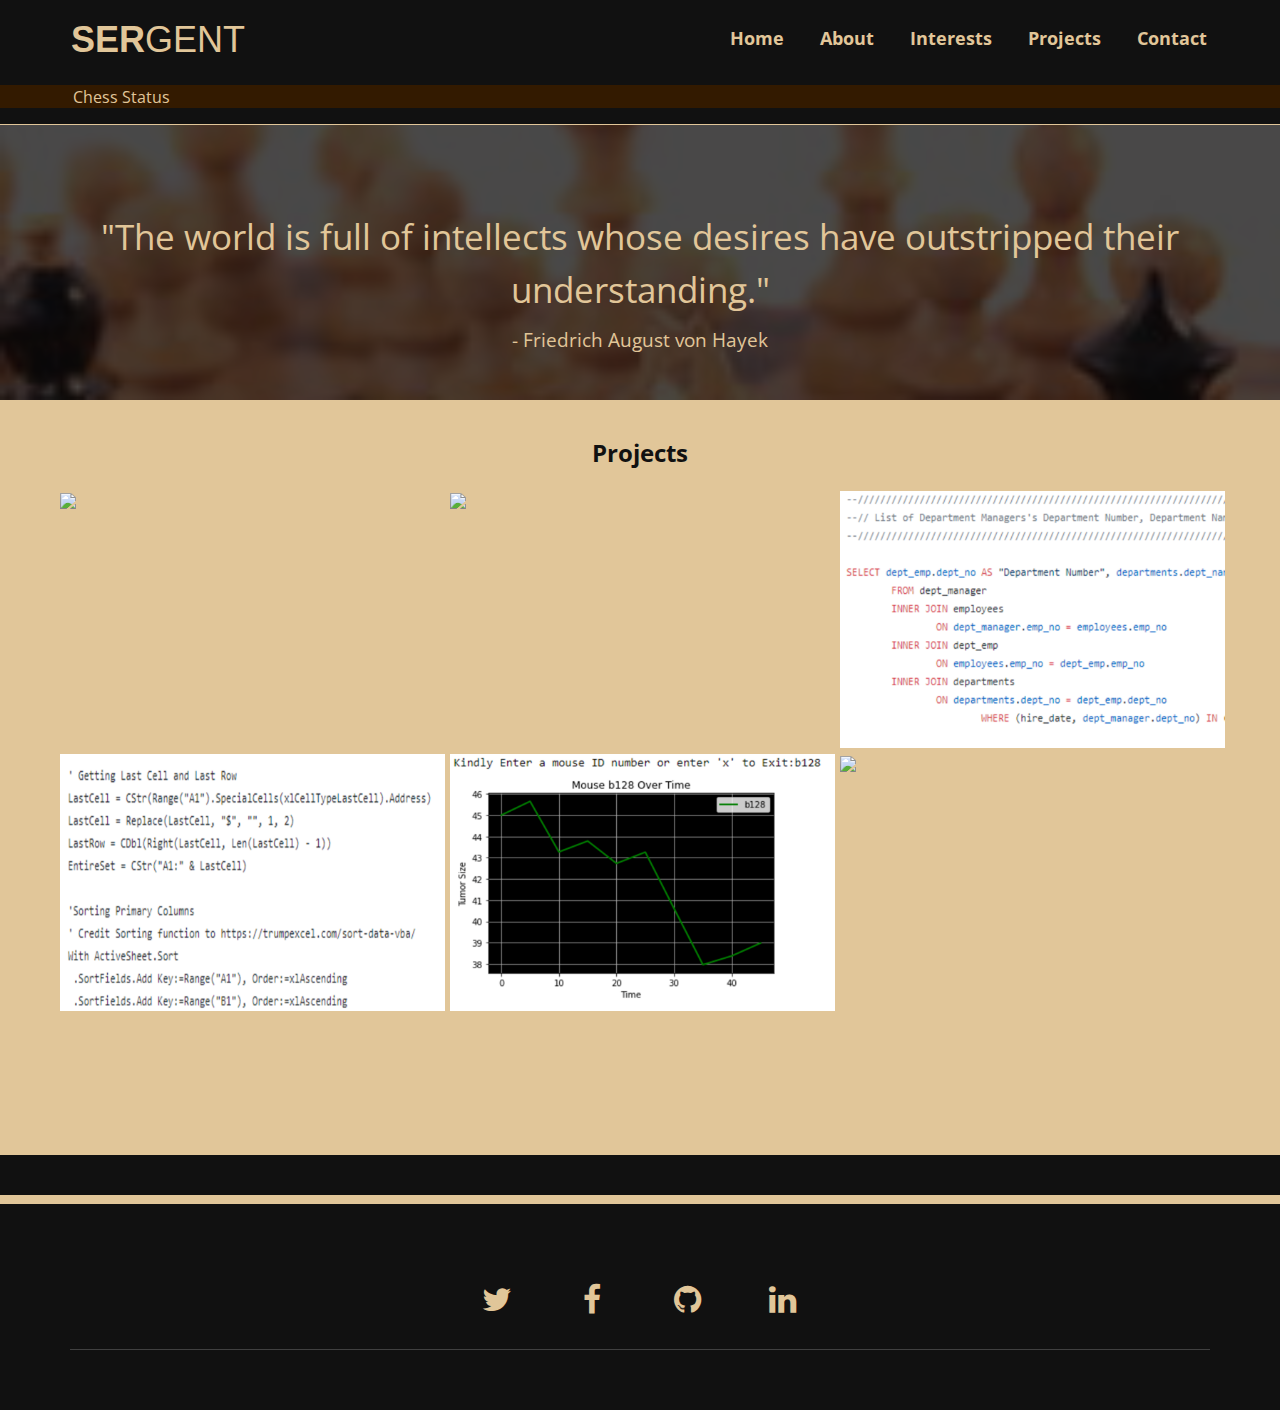
==== commit fe477aae: "Updated image captions" ====
--- a/projects.html
+++ b/projects.html
@@ -85,22 +85,22 @@
           <div class="row">
             <div class="col-md-4 col-sm-6 padleft-right gamechanger1">
               <figure class="imghvr-fold-up">
-                <img src="img/myNewCalc.jpg" class="img-responsive">
+                <img src="img/JavaScriptCalculatorExample.png" class="img-responsive">
                 <figcaption>
                     <h3>Calculator</h3>
                     <p>A basic JavaScript calculator.</p>
                 </figcaption>
-                <a href="https://github.com/Preft/JSCalc" target="_blank"></a>
+                <a href="https://github.com/Preft/Basic-Calculator-JS" target="_blank"></a>
               </figure>
             </div>
             <div class="col-md-4 col-sm-6 padleft-right gamechanger1">
               <figure class="imghvr-fold-up">
-                <img src="img/newDog.png" class=" img-responsive">
+                <img src="img/FrontEndMarsScrapingExample.png" class=" img-responsive">
                 <figcaption>
-                    <h3>Italian Greyhound</h3>
-                    <p>An html/css construction of an Italian Greyhound.</p>
+                    <h3>Scraping Mars</h3>
+                    <p>A python application that scrapes selected information from https://mars.nasa.gov/news/.</p>
                 </figcaption>
-                <a href="https://codepen.io/Preft/pen/owXWNm" target="_blank"></a>
+                <a href="https://github.com/Preft/Nasa-Mars-web-scrape" target="_blank"></a>
               </figure>
             </div>
             <div class="col-md-4 col-sm-6 padleft-right gamechanger1">
@@ -108,9 +108,9 @@
                 <img src="img/SQL_Queries.png" class="img-responsive">
                 <figcaption>
                     <h3>SQL Queries</h3>
-                    <p>Analysis of Employee Info using PostgreSQL.</p>
+                    <p>Analysis of Employee Info using PostgreSQL and python in jupyter notebooks.</p>
                 </figcaption>
-                <a href="https://github.com/Preft/sql-challenge" target="_blank"></a>
+                <a href="https://github.com/Preft/Company-Analysis-sqlalchemy" target="_blank"></a>
               </figure>
             </div>
             <div class="col-md-4 col-sm-6 padleft-right gamechanger1">
@@ -120,7 +120,7 @@
                     <h3>VBA Script</h3>
                     <p>Summarizing Stock information using VBA.</p>
                 </figcaption>
-                <a href="https://github.com/Preft/VBA-challenge" target="_blank"></a>
+                <a href="https://github.com/Preft/Stock-Analysis-Sorting-VBA" target="_blank"></a>
               </figure>
             </div>
             <div class="col-md-4 col-sm-6 padleft-right gamechanger1">
@@ -128,19 +128,19 @@
                 <img src="img/MatPlotLib.png" class="img-responsive">
                 <figcaption>
                     <h3>Python's MatPlotLib Library</h3>
-                    <p>Graphing Demonstration using Python's MatPlotLib library.</p>
+                    <p>Analysis of Timepoint Data of mice throughout studies using Python's MatPlotLib library.</p>
                 </figcaption>
-                <a href="https://github.com/Preft/The-Power-of-Plots" target="_blank"></a>
+                <a href="https://github.com/Preft/Mice-Timepoint-Data-Analysis" target="_blank"></a>
               </figure>
             </div>
             <div class="col-md-4 col-sm-6 padleft-right gamechanger1">
               <figure class="imghvr-fold-up">
-                <img src="img/WebDesignFrame.png" class="img-responsive">
+                <img src="img/CoffeeImage.png" class="img-responsive">
                 <figcaption>
-                    <h3>Web Design Page</h3>
-                    <p>Page created from HTLM and CSS to display data.</p>
+                    <h3>Coffee Analysis</h3>
+                    <p>Analysis of coffee data using machine learning and Tableau</p>
                 </figcaption>
-                <a href="https://github.com/Preft/Web-Design-Challenge" target="_blank"></a>
+                <a href="https://github.com/Preft/Butler-Project3-GroupG-Web" target="_blank"></a>
               </figure>
             </div>
           </div>
